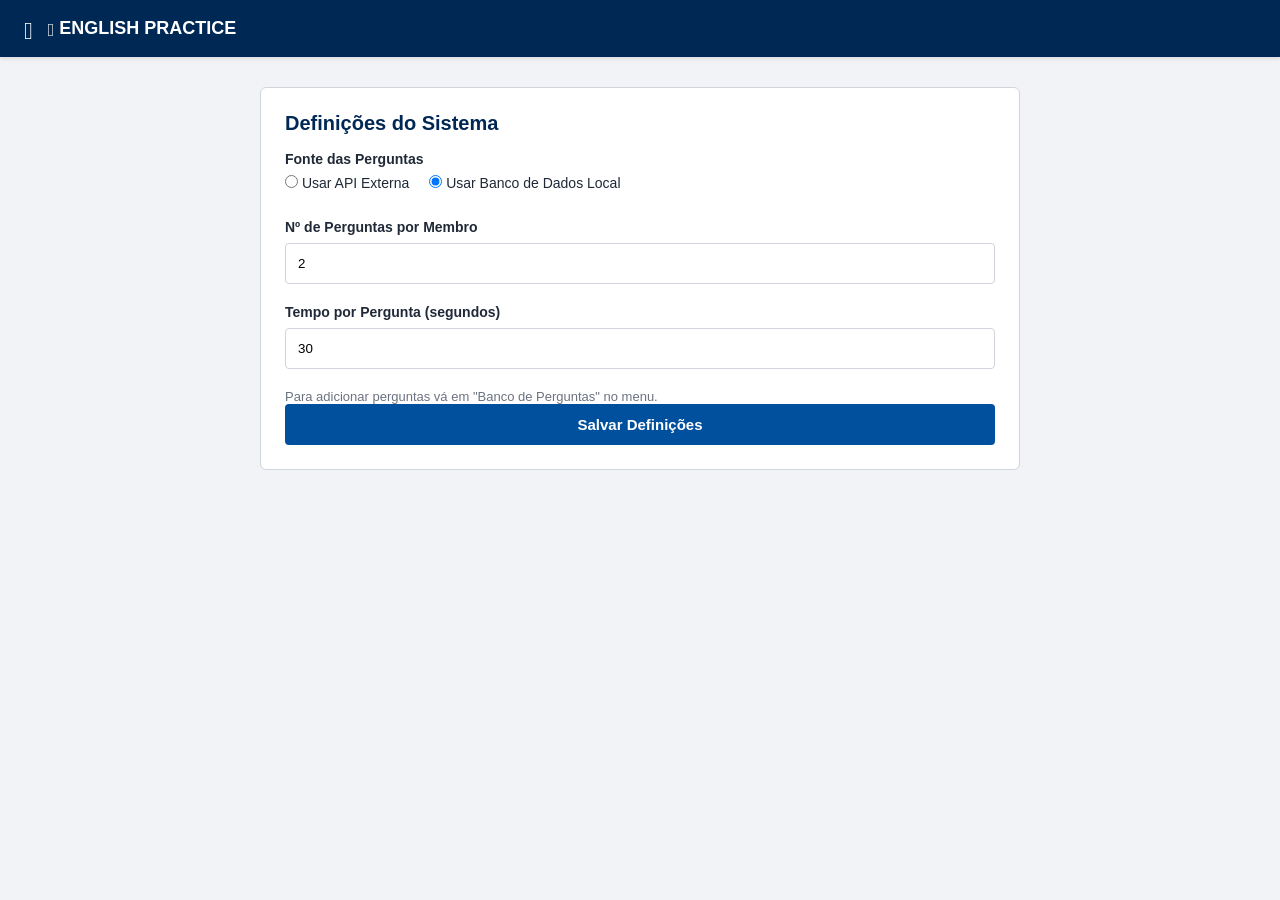
==== config.html @ 33803f23 "Add files via upload" ====
<!DOCTYPE html>
<html lang="pt-AO">
<head>
    <meta charset="UTF-8">
    <meta name="viewport" content="width=device-width, initial-scale=1.0">
    <title>Definições - ENGLISH PRACTICE</title>
    <link rel="stylesheet" href="bootstrap-icons.css">
    <link rel="stylesheet" href="style.css">
</head>
<body>
    <header class="navbar">
        <div class="navbar-left">
            <i class="bi bi-list menu-icon" id="btn-menu"></i>
            <h1><i class="bi bi-book"></i> ENGLISH PRACTICE</h1>
        </div>
    </header>

    <aside class="sidebar" id="sidebar">
        <div class="sidebar-header">
            <h2>MENU PRINCIPAL</h2>
            <i class="bi bi-x-lg" id="btn-fechar"></i>
        </div>
        <nav>
            <a href="index.html"><i class="bi bi-house-door"></i> Início</a>
            <a href="membros.html"><i class="bi bi-people"></i> Gerir Membros</a>
            <a href="config.html" class="ativo"><i class="bi bi-gear"></i> Definições</a>
            <a href="relatorios.html"><i class="bi bi-files"></i> Banco de Perguntas</a>
        </nav>
    </aside>
    <div class="overlay" id="overlay"></div>

    <main class="container">
        <div class="card">
            <div class="card-header">
                <h2>Definições do Sistema</h2>
            </div>
            
            <!-- ESCOLHA DA FONTE -->
            <div class="form-group">
                <label>Fonte das Perguntas</label>
                <div style="display:flex; gap:20px; margin-top:8px;">
                    <label style="font-weight:400; cursor:pointer;"><input type="radio" name="fonte" id="fonte-api" value="api"> Usar API Externa</label>
                    <label style="font-weight:400; cursor:pointer;"><input type="radio" name="fonte" id="fonte-bd" value="bd" checked> Usar Banco de Dados Local</label>
                </div>
            </div>

            <!-- BLOCO DA API -->
            <div id="config-api" style="display:none; border-left:3px solid var(--azul-botao--); padding-left:15px; margin-bottom:20px;">
                <div class="form-group">
                    <label for="api-key">Chave da API</label>
                    <input type="password" id="api-key" placeholder="sk-xxxxxxxxxxxxxxxx" style="width:100%; padding:12px; border:1px solid var(--borda--); border-radius:4px;">
                    <small style="color:#6B7280;">A chave fica salva apenas neste navegador. Não é enviada para nenhum servidor.</small>
                </div>
                <div class="form-group">
                    <label for="modelo-api">Modelo</label>
                    <select id="modelo-api" style="width:100%; padding:12px; border:1px solid var(--borda--); border-radius:4px;">
                        <option value="gemini-1.5-flash">Gemini 1.5 Flash</option>
                        <option value="gpt-4o-mini">GPT-4o Mini</option>
                    </select>
                </div>
            </div>

            <!-- BLOCO DO BANCO DE DADOS -->
            <div id="config-bd">
                <div class="form-group">
                    <label for="qtd-perguntas">Nº de Perguntas por Membro</label>
                    <input type="number" id="qtd-perguntas" value="2" min="1" max="10" style="width:100%; padding:12px; border:1px solid var(--borda--); border-radius:4px;">
                </div>
                <div class="form-group">
                    <label for="tempo-resposta">Tempo por Pergunta (segundos)</label>
                    <input type="number" id="tempo-resposta" value="30" min="10" max="120" style="width:100%; padding:12px; border:1px solid var(--borda--); border-radius:4px;">
                </div>
                <p style="font-size:13px; color:#6B7280;">Para adicionar perguntas vá em "Banco de Perguntas" no menu.</p>
            </div>

            <button class="btn-principal" id="btn-salvar-config">Salvar Definições</button>
        </div>
    </main>
    <script src="script.js"></script>
</body>
</html>
---- style.css ----
:root {
    --fundo--: #F1F3F6;
    /* Cinza claro de fundo */
    --nav-bg--: #002855;
    /* Azul escuro institucional */
    --sidebar-bg--: #FFFFFF;
    --card-bg--: #FFFFFF;
    --borda--: #D1D5DB;
    --texto--: #1F2937;
    --azul-botao--: #00509D;
    --vermelho--:rgba(255, 0, 0, 0.797);
}

* {
    margin: 0;
    padding: 0;
    box-sizing: border-box;
    font-family: 'Segoe UI', Tahoma, Geneva, Verdana, sans-serif;
}

body {
    background: var(--fundo--);
    color: var(--texto--);
}

/* NAVBAR INSTITUCIONAL */
.navbar {
    background: var(--nav-bg--);
    color: white;
    padding: 14px 24px;
    display: flex;
    align-items: center;
    position: sticky;
    top: 0;
    z-index: 100;
    box-shadow: 0 2px 4px rgba(0, 0, 0, 0.1);
}

.navbar-left {
    display: flex;
    align-items: center;
    gap: 15px;
}

.navbar h1 {
    font-size: 18px;
    font-weight: 600;
}

.menu-icon {
    font-size: 24px;
    cursor: pointer;
}

/* SIDEBAR BRANCA */
.sidebar {
    position: fixed;
    top: 0;
    left: -280px;
    width: 260px;
    height: 100%;
    background: var(--sidebar-bg--);
    border-right: 1px solid var(--borda--);
    transition: left 0.3s ease;
    z-index: 200;
    padding: 20px;
}

.sidebar.ativa {
    left: 0;
}

.sidebar-header {
    display: flex;
    justify-content: space-between;
    align-items: center;
    padding-bottom: 15px;
    margin-bottom: 15px;
    border-bottom: 1px solid var(--borda--);
}

.sidebar-header h2 {
    font-size: 16px;
    color: var(--nav-bg--);
}

.sidebar nav a {
    display: flex;
    align-items: center;
    gap: 10px;
    padding: 10px 12px;
    color: var(--texto--);
    text-decoration: none;
    border-radius: 4px;
    font-size: 15px;
    margin-bottom: 4px;
}

.sidebar nav a:hover,
.sidebar nav a.ativo {
    background: #E5EAF1;
    color: var(--nav-bg--);
    font-weight: 600;
}

/* OVERLAY */
.overlay {
    position: fixed;
    top: 0;
    left: 0;
    width: 100%;
    height: 100%;
    background: rgba(0, 0, 0, 0.4);
    display: none;
    z-index: 150;
}

.overlay.ativa {
    display: block;
}

/* CONTEUDO */
.container {
    max-width: 800px;
    margin: 30px auto;
    padding: 0 20px;
}

.card {
    background: var(--card-bg--);
    border: 1px solid var(--borda--);
    border-radius: 6px;
    padding: 24px;
}

.card-header {
    margin-bottom: 16px;
}

.card-header h2 {
    font-size: 20px;
    font-weight: 600;
    color: var(--nav-bg--);
}

.card-desc {
    color: #6B7280;
    margin-bottom: 20px;
    font-size: 14px;
}

/* FORM */
.form-group {
    margin-bottom: 20px;
}

.form-group label {
    display: block;
    margin-bottom: 8px;
    font-weight: 600;
    font-size: 14px;
    color: var(--texto--);
}

textarea {
    width: 100%;
    padding: 12px;
    background: #FFFFFF;
    border: 1px solid var(--borda--);
    border-radius: 4px;
    color: var(--texto--);
    font-size: 15px;
    resize: vertical;
    min-height: 120px;
}

textarea:focus {
    outline: none;
    border-color: var(--azul-botao--);
    box-shadow: 0 0 0 2px rgba(0, 80, 157, 0.2);
}

/* UPLOAD SIMPLES */
.file-box {
    border: 1px solid var(--borda--);
    border-radius: 4px;
    padding: 16px;
    text-align: center;
    background: #F9FAFB;
}

#input-file {
    width: 100%;
}

/* BOTÃO */
.btn-principal {
    width: 100%;
    padding: 12px;
    background: var(--azul-botao--);
    color: white;
    border: none;
    border-radius: 4px;
    font-size: 15px;
    font-weight: 600;
    cursor: pointer;
    transition: background 0.2s;
}

.btn-principal:hover {
    background: #003F7F;
}
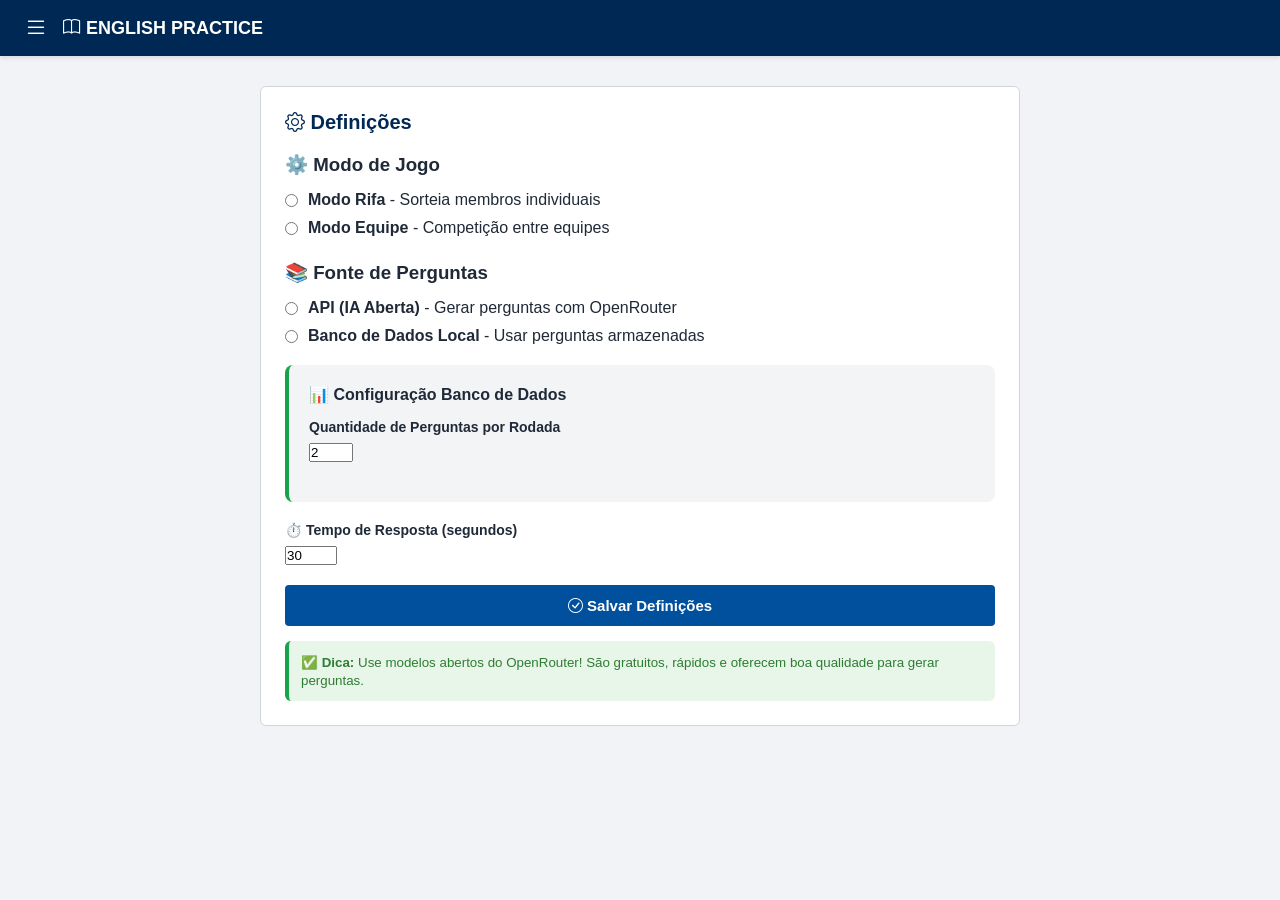
==== commit 958d7d99: "refactor: Integração com OpenRouter - modelos abertos gratuitos e localStorage seguro" ====
--- a/config.html
+++ b/config.html
@@ -1,81 +1,128 @@
-<!DOCTYPE html>
-<html lang="pt-AO">
-<head>
-    <meta charset="UTF-8">
-    <meta name="viewport" content="width=device-width, initial-scale=1.0">
-    <title>Definições - ENGLISH PRACTICE</title>
-    <link rel="stylesheet" href="bootstrap-icons.css">
-    <link rel="stylesheet" href="style.css">
-</head>
-<body>
-    <header class="navbar">
-        <div class="navbar-left">
-            <i class="bi bi-list menu-icon" id="btn-menu"></i>
-            <h1><i class="bi bi-book"></i> ENGLISH PRACTICE</h1>
-        </div>
-    </header>
-
-    <aside class="sidebar" id="sidebar">
-        <div class="sidebar-header">
-            <h2>MENU PRINCIPAL</h2>
-            <i class="bi bi-x-lg" id="btn-fechar"></i>
-        </div>
-        <nav>
-            <a href="index.html"><i class="bi bi-house-door"></i> Início</a>
-            <a href="membros.html"><i class="bi bi-people"></i> Gerir Membros</a>
-            <a href="config.html" class="ativo"><i class="bi bi-gear"></i> Definições</a>
-            <a href="relatorios.html"><i class="bi bi-files"></i> Banco de Perguntas</a>
-        </nav>
-    </aside>
-    <div class="overlay" id="overlay"></div>
-
-    <main class="container">
-        <div class="card">
-            <div class="card-header">
-                <h2>Definições do Sistema</h2>
-            </div>
-            
-            <!-- ESCOLHA DA FONTE -->
-            <div class="form-group">
-                <label>Fonte das Perguntas</label>
-                <div style="display:flex; gap:20px; margin-top:8px;">
-                    <label style="font-weight:400; cursor:pointer;"><input type="radio" name="fonte" id="fonte-api" value="api"> Usar API Externa</label>
-                    <label style="font-weight:400; cursor:pointer;"><input type="radio" name="fonte" id="fonte-bd" value="bd" checked> Usar Banco de Dados Local</label>
-                </div>
-            </div>
-
-            <!-- BLOCO DA API -->
-            <div id="config-api" style="display:none; border-left:3px solid var(--azul-botao--); padding-left:15px; margin-bottom:20px;">
-                <div class="form-group">
-                    <label for="api-key">Chave da API</label>
-                    <input type="password" id="api-key" placeholder="sk-xxxxxxxxxxxxxxxx" style="width:100%; padding:12px; border:1px solid var(--borda--); border-radius:4px;">
-                    <small style="color:#6B7280;">A chave fica salva apenas neste navegador. Não é enviada para nenhum servidor.</small>
-                </div>
-                <div class="form-group">
-                    <label for="modelo-api">Modelo</label>
-                    <select id="modelo-api" style="width:100%; padding:12px; border:1px solid var(--borda--); border-radius:4px;">
-                        <option value="gemini-1.5-flash">Gemini 1.5 Flash</option>
-                        <option value="gpt-4o-mini">GPT-4o Mini</option>
-                    </select>
-                </div>
-            </div>
-
-            <!-- BLOCO DO BANCO DE DADOS -->
-            <div id="config-bd">
-                <div class="form-group">
-                    <label for="qtd-perguntas">Nº de Perguntas por Membro</label>
-                    <input type="number" id="qtd-perguntas" value="2" min="1" max="10" style="width:100%; padding:12px; border:1px solid var(--borda--); border-radius:4px;">
-                </div>
-                <div class="form-group">
-                    <label for="tempo-resposta">Tempo por Pergunta (segundos)</label>
-                    <input type="number" id="tempo-resposta" value="30" min="10" max="120" style="width:100%; padding:12px; border:1px solid var(--borda--); border-radius:4px;">
-                </div>
-                <p style="font-size:13px; color:#6B7280;">Para adicionar perguntas vá em "Banco de Perguntas" no menu.</p>
-            </div>
-
-            <button class="btn-principal" id="btn-salvar-config">Salvar Definições</button>
-        </div>
-    </main>
-    <script src="script.js"></script>
-</body>
+<!DOCTYPE html>
+<html lang="pt-AO">
+<head>
+    <meta charset="UTF-8">
+    <meta name="viewport" content="width=device-width, initial-scale=1.0">
+    <title>ENGLISH PRACTICE - Definições</title>
+    <link rel="stylesheet" href="bootstrap-icons.css">
+    <link rel="stylesheet" href="style.css">
+</head>
+<body>
+    <header class="navbar">
+        <div class="navbar-left">
+            <i class="bi bi-list menu-icon" id="btn-menu"></i>
+            <h1><i class="bi bi-book"></i> ENGLISH PRACTICE</h1>
+        </div>
+    </header>
+
+    <aside class="sidebar" id="sidebar">
+        <div class="sidebar-header">
+            <h2>MENU PRINCIPAL</h2>
+            <i class="bi bi-x-lg" id="btn-fechar"></i>
+        </div>
+        <nav>
+            <a href="index.html"><i class="bi bi-house-door"></i> Início</a>
+            <a href="membros.html"><i class="bi bi-people"></i> Gerir Membros</a>
+            <a href="equipes.html"><i class="bi bi-diagram-3"></i> Gerir Equipes</a>
+            <a href="config.html" class="ativo"><i class="bi bi-gear"></i> Definições</a>
+            <a href="relatorios.html"><i class="bi bi-files"></i> Banco de Perguntas</a>
+        </nav>
+    </aside>
+
+    <div class="overlay" id="overlay"></div>
+
+    <main class="container">
+        <div class="card">
+            <div class="card-header">
+                <h2><i class="bi bi-gear"></i> Definições</h2>
+            </div>
+
+            <h3 style="margin-top:20px; margin-bottom:15px;">⚙️ Modo de Jogo</h3>
+            <div style="margin-bottom:20px;">
+                <label style="display:flex; align-items:center; margin-bottom:10px;">
+                    <input type="radio" name="modo" id="modo-rifa" value="rifa" style="margin-right:10px;">
+                    <span><b>Modo Rifa</b> - Sorteia membros individuais</span>
+                </label>
+                <label style="display:flex; align-items:center;">
+                    <input type="radio" name="modo" id="modo-equipe" value="equipe" style="margin-right:10px;">
+                    <span><b>Modo Equipe</b> - Competição entre equipes</span>
+                </label>
+            </div>
+
+            <h3 style="margin-top:25px; margin-bottom:15px;">📚 Fonte de Perguntas</h3>
+            <div style="margin-bottom:20px;">
+                <label style="display:flex; align-items:center; margin-bottom:10px;">
+                    <input type="radio" name="fonte" id="fonte-api" value="api" style="margin-right:10px;">
+                    <span><b>API (IA Aberta)</b> - Gerar perguntas com OpenRouter</span>
+                </label>
+                <label style="display:flex; align-items:center;">
+                    <input type="radio" name="fonte" id="fonte-bd" value="bd" style="margin-right:10px;">
+                    <span><b>Banco de Dados Local</b> - Usar perguntas armazenadas</span>
+                </label>
+            </div>
+
+            <div id="config-api" style="display:none; background:#F3F4F6; padding:20px; border-radius:8px; margin-bottom:20px; border-left:4px solid #00509D;">
+                <h4 style="margin-bottom:15px;">🤖 Configuração OpenRouter (Modelos Abertos)</h4>
+                
+                <div style="background:white; padding:15px; border-radius:6px; margin-bottom:15px; border:1px solid #D1D5DB;">
+                    <p style="margin-bottom:10px; color:#6B7280;">
+                        <i class="bi bi-info-circle"></i> OpenRouter oferece acesso a modelos de IA abertos <b>GRATUITOS</b>.
+                    </p>
+                    <p style="margin-bottom:10px; color:#6B7280;">
+                        Obtenha sua chave em: <a href="https://openrouter.io/keys" target="_blank" style="color:#00509D; font-weight:bold;">openrouter.io/keys</a>
+                    </p>
+                </div>
+
+                <div class="form-group">
+                    <label for="openrouter-key"><b>🔑 Chave OpenRouter</b></label>
+                    <input type="password" id="openrouter-key" class="input-field" placeholder="sk-or-v1-..." style="font-family: monospace;">
+                    <small style="color:#6B7280; display:block; margin-top:8px;">
+                        ✅ Armazenada APENAS no seu navegador (localStorage)
+                        <br>🔒 Nunca será compartilhada com terceiros
+                    </small>
+                </div>
+
+                <div class="form-group">
+                    <label for="openrouter-modelo"><b>🧠 Modelo de IA</b></label>
+                    <select id="openrouter-modelo" class="input-field">
+                        <option value="mistralai/mistral-7b-instruct:free" selected>⚡ Mistral 7B (Rápido e Preciso - RECOMENDADO)</option>
+                        <option value="meta-llama/llama-2-7b-chat:free">🦙 Llama 2 (Equilibrado)</option>
+                        <option value="google/palm-2-chat-bison:free">🔷 Google PaLM 2</option>
+                        <option value="nous-hermes-2-mistral-7b-dpo:free">🧠 Nous Hermes 2</option>
+                        <option value="nousresearch/nous-hermes-2-mixtral-8x7b-sft:free">🚀 Nous Hermes Mixtral (Mais Potente)</option>
+                    </select>
+                    <small style="color:#6B7280; display:block; margin-top:8px;">
+                        💡 Todos os modelos são GRATUITOS. Mistral é o recomendado por ser rápido.
+                    </small>
+                </div>
+            </div>
+
+            <div id="config-bd" style="background:#F3F4F6; padding:20px; border-radius:8px; margin-bottom:20px; border-left:4px solid #16A34A;">
+                <h4 style="margin-bottom:15px;">📊 Configuração Banco de Dados</h4>
+                <div class="form-group">
+                    <label for="qtd-perguntas">Quantidade de Perguntas por Rodada</label>
+                    <input type="number" id="qtd-perguntas" min="1" max="20" value="2" class="input-field">
+                </div>
+            </div>
+
+            <div class="form-group">
+                <label for="tempo-resposta">⏱️ Tempo de Resposta (segundos)</label>
+                <input type="number" id="tempo-resposta" min="5" max="120" value="30" class="input-field">
+            </div>
+
+            <button class="btn-principal" id="btn-salvar-config" style="margin-bottom:15px;">
+                <i class="bi bi-check-circle"></i> Salvar Definições
+            </button>
+
+            <div style="background:#E8F5E9; padding:12px; border-radius:6px; border-left:4px solid #16A34A;">
+                <small style="color:#2E7D32;">
+                    <b>✅ Dica:</b> Use modelos abertos do OpenRouter! São gratuitos, rápidos e oferecem boa qualidade para gerar perguntas.
+                </small>
+            </div>
+        </div>
+    </main>
+
+    <script src="config-ia.js"></script>
+    <script src="script.js"></script>
+</body>
 </html>
